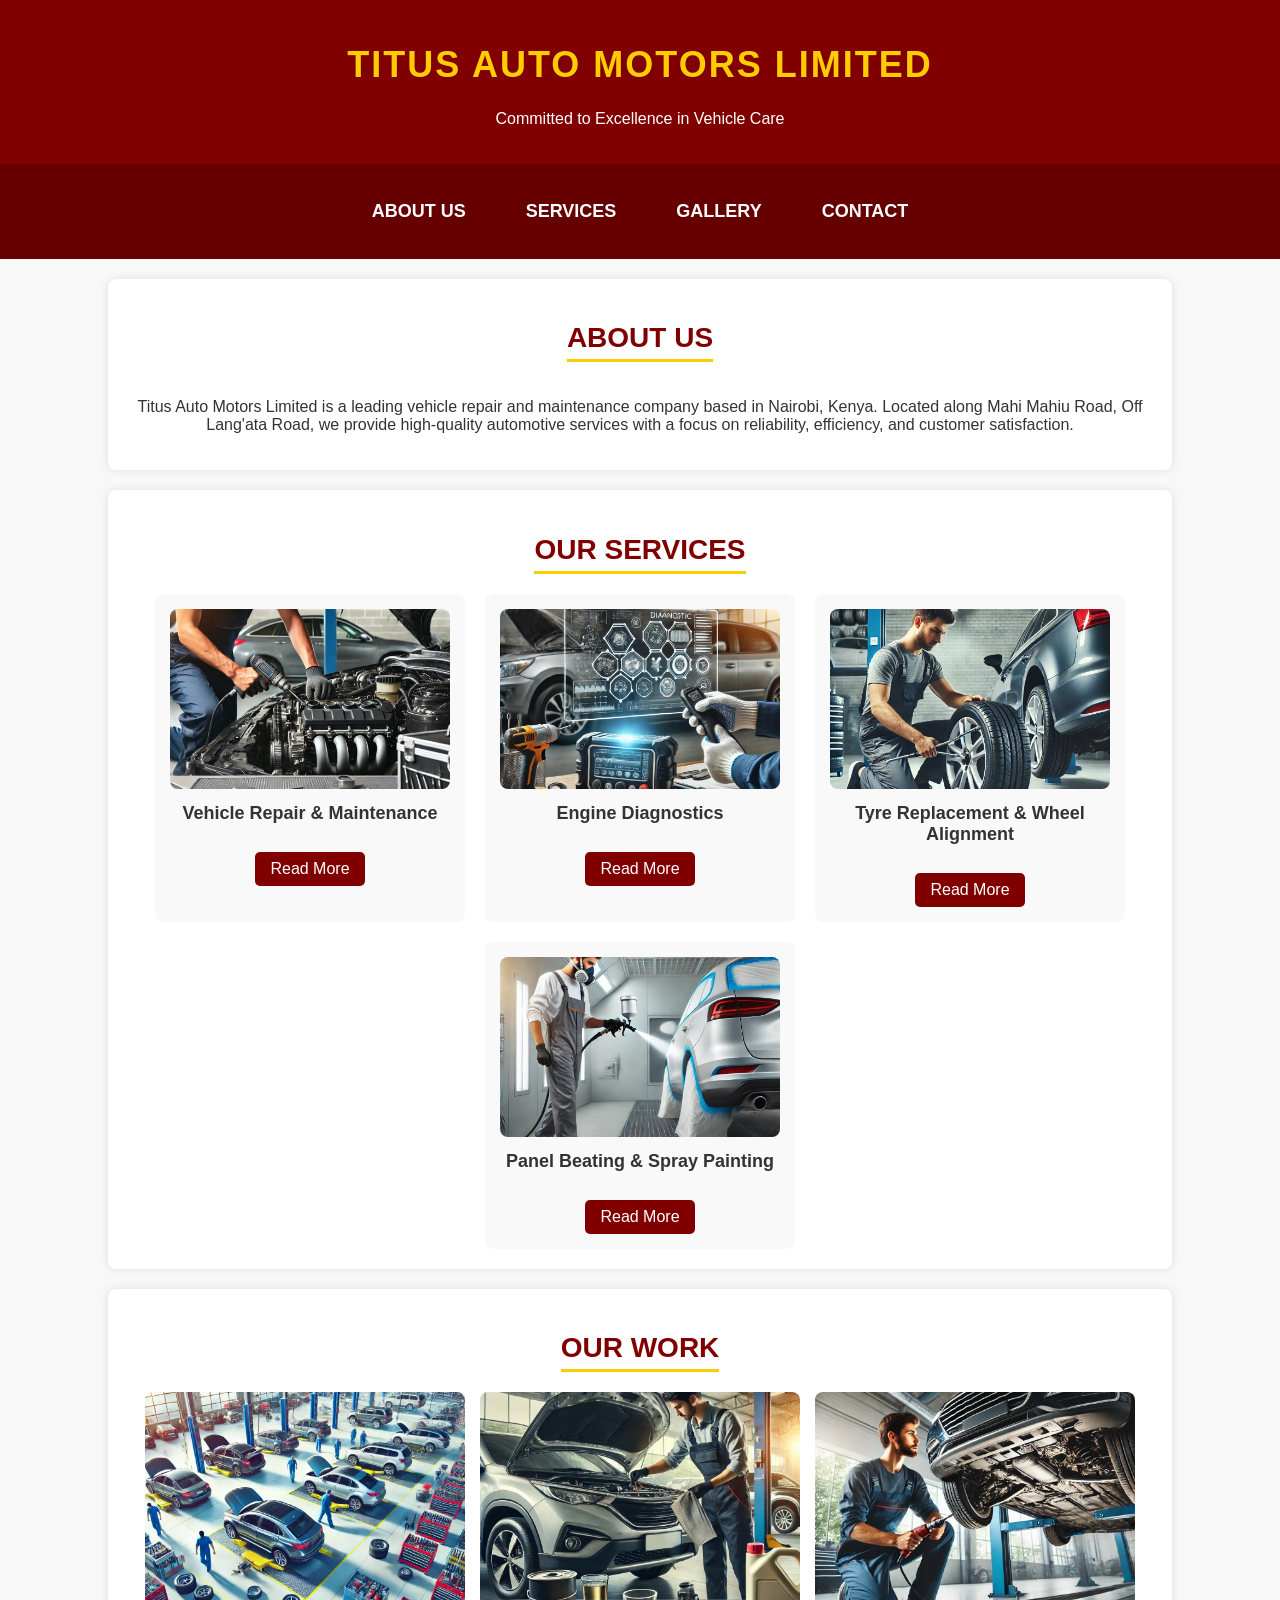
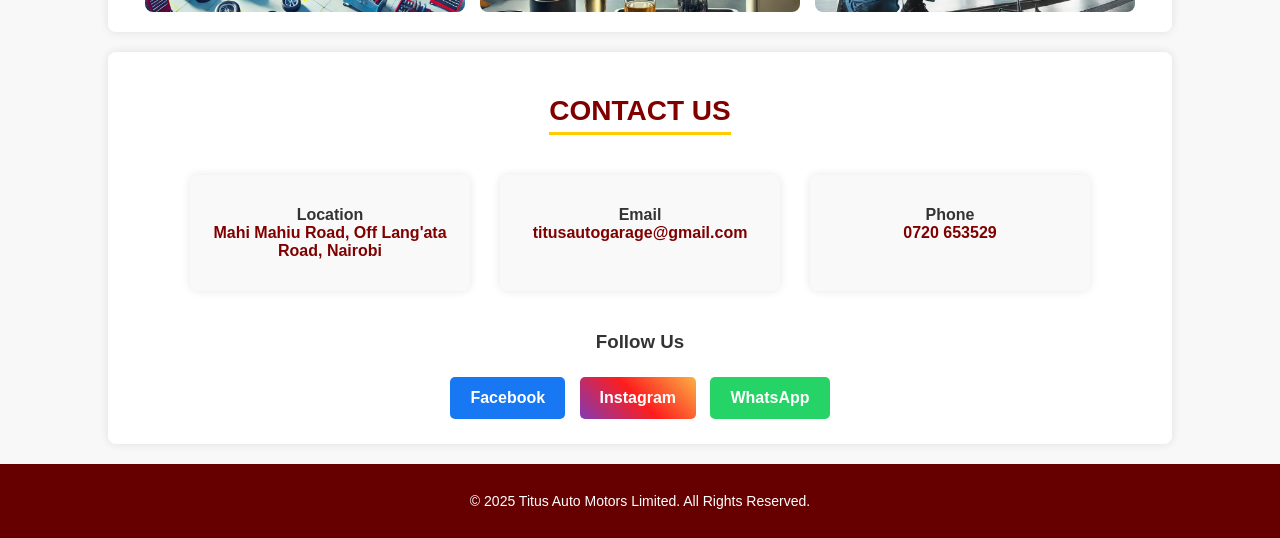
==== index.html @ 9f360477 "Second Commit" ====
<!DOCTYPE html>
<html lang="en">
<head>
    <meta charset="UTF-8">
    <meta name="viewport" content="width=device-width, initial-scale=1.0">
    <title>Titus Auto Motors Limited</title>
    <link rel="stylesheet" href="styles.css">
    <link rel="icon" type="image/png" href="images/logo.png"> <!-- Favicon -->
</head>
<body>


    <!-- Header -->
    <header>
        <h1>Titus Auto Motors Limited</h1>
        <p>Committed to Excellence in Vehicle Care</p>
    </header>

    <!-- Navigation Menu -->
    <nav>
        <ul>
            <li><a href="#about">About Us</a></li>
            <li><a href="#services">Services</a></li>
            <li><a href="#gallery">Gallery</a></li>
            <li><a href="#contact">Contact</a></li>
        </ul>
    </nav>

    <!-- About Section -->
    <section id="about">
        <h2>About Us</h2>
        <p>
            Titus Auto Motors Limited is a leading vehicle repair and maintenance company based in Nairobi, Kenya. 
            Located along Mahi Mahiu Road, Off Lang'ata Road, we provide high-quality automotive services with a 
            focus on reliability, efficiency, and customer satisfaction.
        </p>
    </section>

    <!-- Services Section -->
    <section id="services">
        <h2>Our Services</h2>
        <div class="service-container">
            <div class="service">
                <img src="images/repair.jpg" alt="Vehicle Repair">
                <h3>Vehicle Repair & Maintenance</h3>
                <a href="repair.html" class="read-more">Read More</a>
            </div>
            <div class="service">
                <img src="images/diagnostics.jpg" alt="Engine Diagnostics">
                <h3>Engine Diagnostics</h3>
                <a href="diagnostics.html" class="read-more">Read More</a>
            </div>
            <div class="service">
                <img src="images/tyre.jpg" alt="Tyre Services">
                <h3>Tyre Replacement & Wheel Alignment</h3>
                <a href="tyre.html" class="read-more">Read More</a>
            </div>
            <div class="service">
                <img src="images/painting.jpg" alt="Panel Beating & Spray Painting">
                <h3>Panel Beating & Spray Painting</h3>
                <a href="painting.html" class="read-more">Read More</a>
            </div>
        </div>
    </section>

    <!-- Gallery Section -->
    <section id="gallery">
        <h2>Our Work</h2>
        <div class="gallery-container">
            <img src="images/garage1.jpg" alt="Garage Work">
            <img src="images/garage2.jpg" alt="Car Repair">
            <img src="images/garage3.jpg" alt="Car Servicing">
        </div>
    </section>

  <!-- Contact Section -->
<section id="contact">
    <h2>Contact Us</h2>
    <div class="contact-container">
        <div class="contact-item">
            <i class="fas fa-map-marker-alt"></i>
            <p><strong>Location</strong>  <br>
                <a href="https://www.google.com/maps/place/Mahi+Mahiu+Road,+Nairobi" target="_blank">
                    Mahi Mahiu Road, Off Lang'ata Road, Nairobi
                </a>
            </p>
        </div>
        <div class="contact-item">
            <i class="fas fa-envelope"></i>
            <p><strong>Email</strong>  <br>
                <a href="mailto:titusautogarage@gmail.com">titusautogarage@gmail.com</a>
            </p>
        </div>
        <div class="contact-item">
            <i class="fas fa-phone-alt"></i>
            <p><strong>Phone</strong> <br> 
                <a href="tel:+254720653529">0720 653529</a>
            </p>
        </div>
    </div>

    <!-- Social Media Links -->
    <div class="social-media">
        <h3>Follow Us</h3>
        <a href="https://www.facebook.com/profile.php?id=61568786740819" target="_blank" class="social-btn facebook">
            <i class="fab fa-facebook"></i> Facebook
        </a>
        <a href="https://www.instagram.com/titus_auto_motors_ltd/" target="_blank" class="social-btn instagram">
            <i class="fab fa-instagram"></i> Instagram
        </a>
        <a href="https://wa.me/254720653529" target="_blank" class="social-btn whatsapp">
            <i class="fab fa-whatsapp"></i> WhatsApp
        </a>
    </div>
</section>


    <footer>
        <p>&copy; 2025 Titus Auto Motors Limited. All Rights Reserved.</p>
    </footer>

</body>
</html>
<!-- End of index.html -->
---- styles.css ----
/* General Styles */
body {
    font-family: 'Poppins', Arial, sans-serif;
    margin: 0;
    padding: 0;
    background-color: #f8f8f8;
    color: #333;
    text-align: center; /* Centers all text */
}

/* Header */
header {
    background-color: #800000;
    padding: 20px;
    color: white;
}

h1 {
    font-size: 36px;
    font-weight: bold;
    text-transform: uppercase;
    letter-spacing: 2px;
    color: #ffcc00;
}

h2 {
    font-size: 28px;
    font-weight: bold;
    text-transform: uppercase;
    color: #800000;
    border-bottom: 3px solid #ffcc00;
    display: inline-block;
    padding-bottom: 5px;
    margin-bottom: 20px;
}

/* Navigation Bar */
nav {
    background-color: #660000;
    text-align: center;
    padding: 15px;
}

nav ul {
    list-style: none;
    padding: 0;
    margin: 0;
    display: flex;
    justify-content: center; /* Centering navigation items */
    flex-wrap: wrap;
}

nav ul li {
    margin: 10px;
}

nav ul li a {
    display: inline-block;
    padding: 12px 20px;
    color: white;
    font-size: 18px;
    font-weight: bold;
    text-transform: uppercase;
    text-decoration: none;
    border-radius: 5px;
    transition: background-color 0.3s ease-in-out, transform 0.2s ease-in-out;
}

nav ul li a:hover {
    background-color: #ffcc00;
    color: #660000;
    transform: scale(1.05);
}

/* Sections */
section {
    padding: 20px;
    margin: 20px auto;
    width: 80%;
    background-color: white;
    border-radius: 8px;
    text-align: center;
    box-shadow: 0px 0px 10px rgba(0, 0, 0, 0.1);
}


/* Services Section */
.service-container {
    display: flex;
    justify-content: center;
    flex-wrap: wrap;
    gap: 20px;
}

.service {
    width: 280px;
    padding: 15px;
    background: #f9f9f9;
    border-radius: 8px;
    text-align: center;
    transition: transform 0.3s ease-in-out;
}

.service img {
    width: 100%;
    height: 180px;
    object-fit: cover;
    border-radius: 8px;
}

.service h3 {
    font-size: 18px;
    margin-top: 10px;
    color: #333;
}

.service:hover {
    transform: scale(1.05);
}

.read-more {
    display: inline-block;
    margin-top: 10px;
    padding: 8px 15px;
    background-color: #800000;
    color: white;
    text-decoration: none;
    border-radius: 5px;
}

.read-more:hover {
    background-color: #660000;
}
/* Service Pages */
.service-details {
    text-align: center;
    padding: 20px;
    margin: 20px auto;
    width: 80%;
    background-color: white;
    border-radius: 8px;
    box-shadow: 0px 0px 10px rgba(0, 0, 0, 0.1);
}

.service-details img {
    width: 100%;
    max-width: 600px;
    border-radius: 8px;
    margin-bottom: 15px;
}

.service-details p {
    font-size: 18px;
    color: #333;
    margin-bottom: 10px;
}

/* Back Button */
.back-btn {
    display: inline-block;
    margin-top: 20px;
    padding: 10px 15px;
    background-color: #800000;
    color: white;
    font-weight: bold;
    text-decoration: none;
    border-radius: 5px;
    transition: background-color 0.3s ease-in-out;
}

.back-btn:hover {
    background-color: #660000;
}

/* Gallery Section */
.gallery-container {
    display: flex;
    justify-content: center;
    flex-wrap: wrap;
    gap: 15px;
}

.gallery-container img {
    width: 320px;
    height: 220px;
    object-fit: cover;
    border-radius: 8px;
    transition: transform 0.3s ease-in-out;
}

.gallery-container img:hover {
    transform: scale(1.05);
}
/* Contact Section */
.contact-container {
    display: flex;
    justify-content: center;
    flex-wrap: wrap;
    gap: 30px;
    padding: 20px;
    text-align: center;
}

.contact-item {
    background: #f9f9f9;
    padding: 15px;
    border-radius: 8px;
    width: 250px;
    text-align: center;
    box-shadow: 0px 0px 10px rgba(0, 0, 0, 0.1);
    transition: transform 0.3s ease-in-out;
}

.contact-item:hover {
    transform: scale(1.05);
}

.contact-item i {
    font-size: 24px;
    color: #800000;
    margin-bottom: 10px;
}

.contact-item p {
    font-size: 16px;
    color: #333;
}

.contact-item a {
    text-decoration: none;
    font-weight: bold;
    color: #800000;
}

.contact-item a:hover {
    color: #ffcc00;
}

/* Social Media Buttons */
.social-media {
    text-align: center;
    margin-top: 20px;
}

.social-media a {
    display: inline-block;
    padding: 12px 20px;
    font-size: 16px;
    font-weight: bold;
    text-decoration: none;
    color: white;
    border-radius: 5px;
    margin: 5px;
    transition: background-color 0.3s ease-in-out, transform 0.2s ease-in-out;
}

/* Facebook Button */
.social-btn.facebook {
    background-color: #1877F2;
}

/* Instagram Button */
.social-btn.instagram {
    background: linear-gradient(45deg, #833ab4, #fd1d1d, #fcb045);
}

/* WhatsApp Button */
.social-btn.whatsapp {
    background-color: #25D366;
}

.social-media a:hover {
    transform: scale(1.05);
}

/* Footer */
footer {
    background-color: #660000;
    text-align: center;
    padding: 15px;
    color: white;
    font-size: 14px;
}
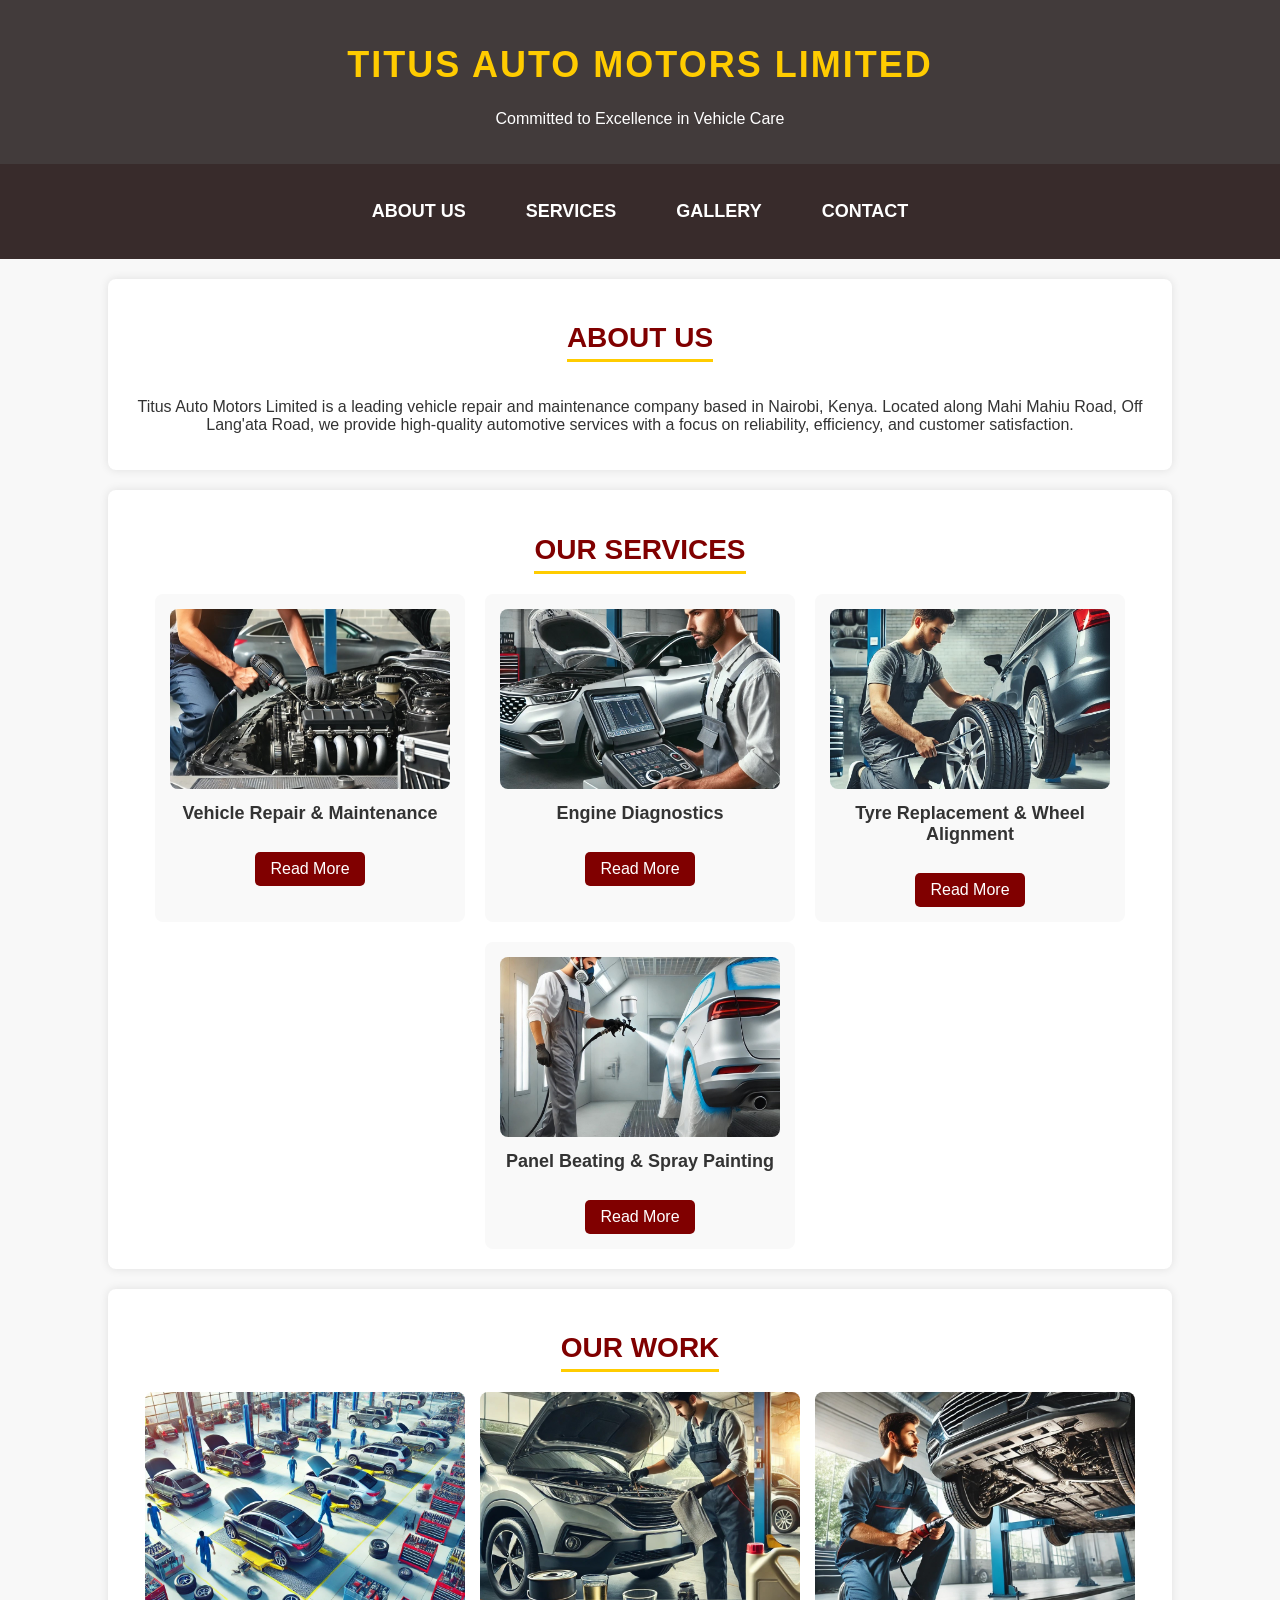
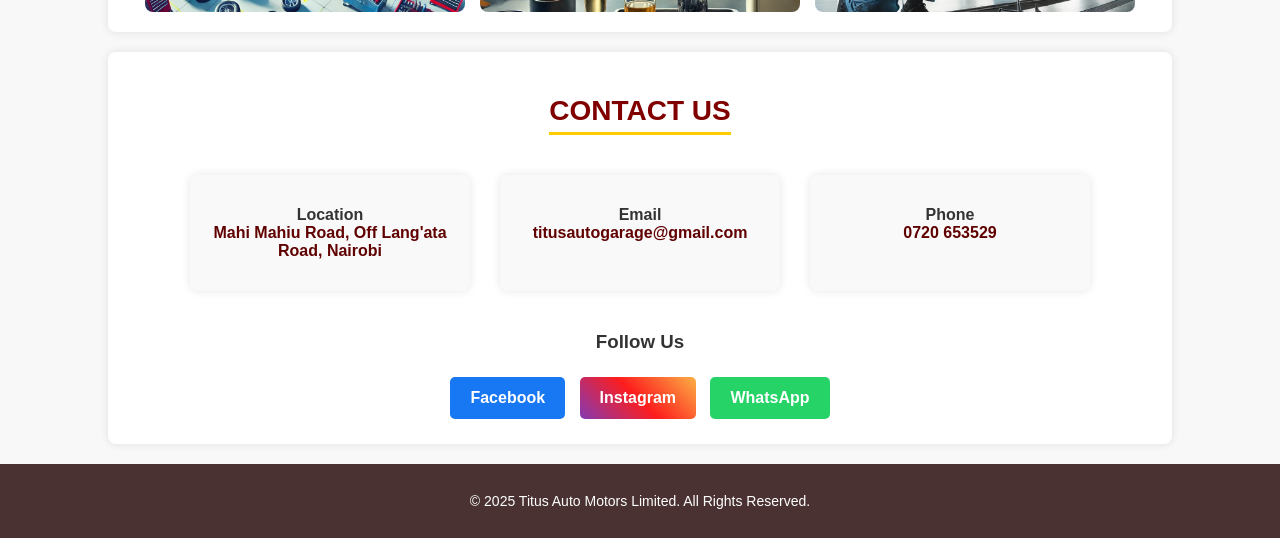
==== commit 003f6324: "Changes to facebook link to page" ====
--- a/index.html
+++ b/index.html
@@ -102,7 +102,7 @@
     <!-- Social Media Links -->
     <div class="social-media">
         <h3>Follow Us</h3>
-        <a href="https://www.facebook.com/profile.php?id=61568786740819" target="_blank" class="social-btn facebook">
+        <a href="https://web.facebook.com/profile.php?id=61573604552807" target="_blank" class="social-btn facebook">
             <i class="fab fa-facebook"></i> Facebook
         </a>
         <a href="https://www.instagram.com/titus_auto_motors_ltd/" target="_blank" class="social-btn instagram">
--- a/styles.css
+++ b/styles.css
@@ -10,7 +10,7 @@
 
 /* Header */
 header {
-    background-color: #800000;
+    background-color: #423b3b;
     padding: 20px;
     color: white;
 }
@@ -36,7 +36,7 @@
 
 /* Navigation Bar */
 nav {
-    background-color: #660000;
+    background-color: #382b2b;
     text-align: center;
     padding: 15px;
 }
@@ -229,7 +229,7 @@
 .contact-item a {
     text-decoration: none;
     font-weight: bold;
-    color: #800000;
+    color: #600000;
 }
 
 .contact-item a:hover {
@@ -275,7 +275,7 @@
 
 /* Footer */
 footer {
-    background-color: #660000;
+    background-color: #4a3232;
     text-align: center;
     padding: 15px;
     color: white;
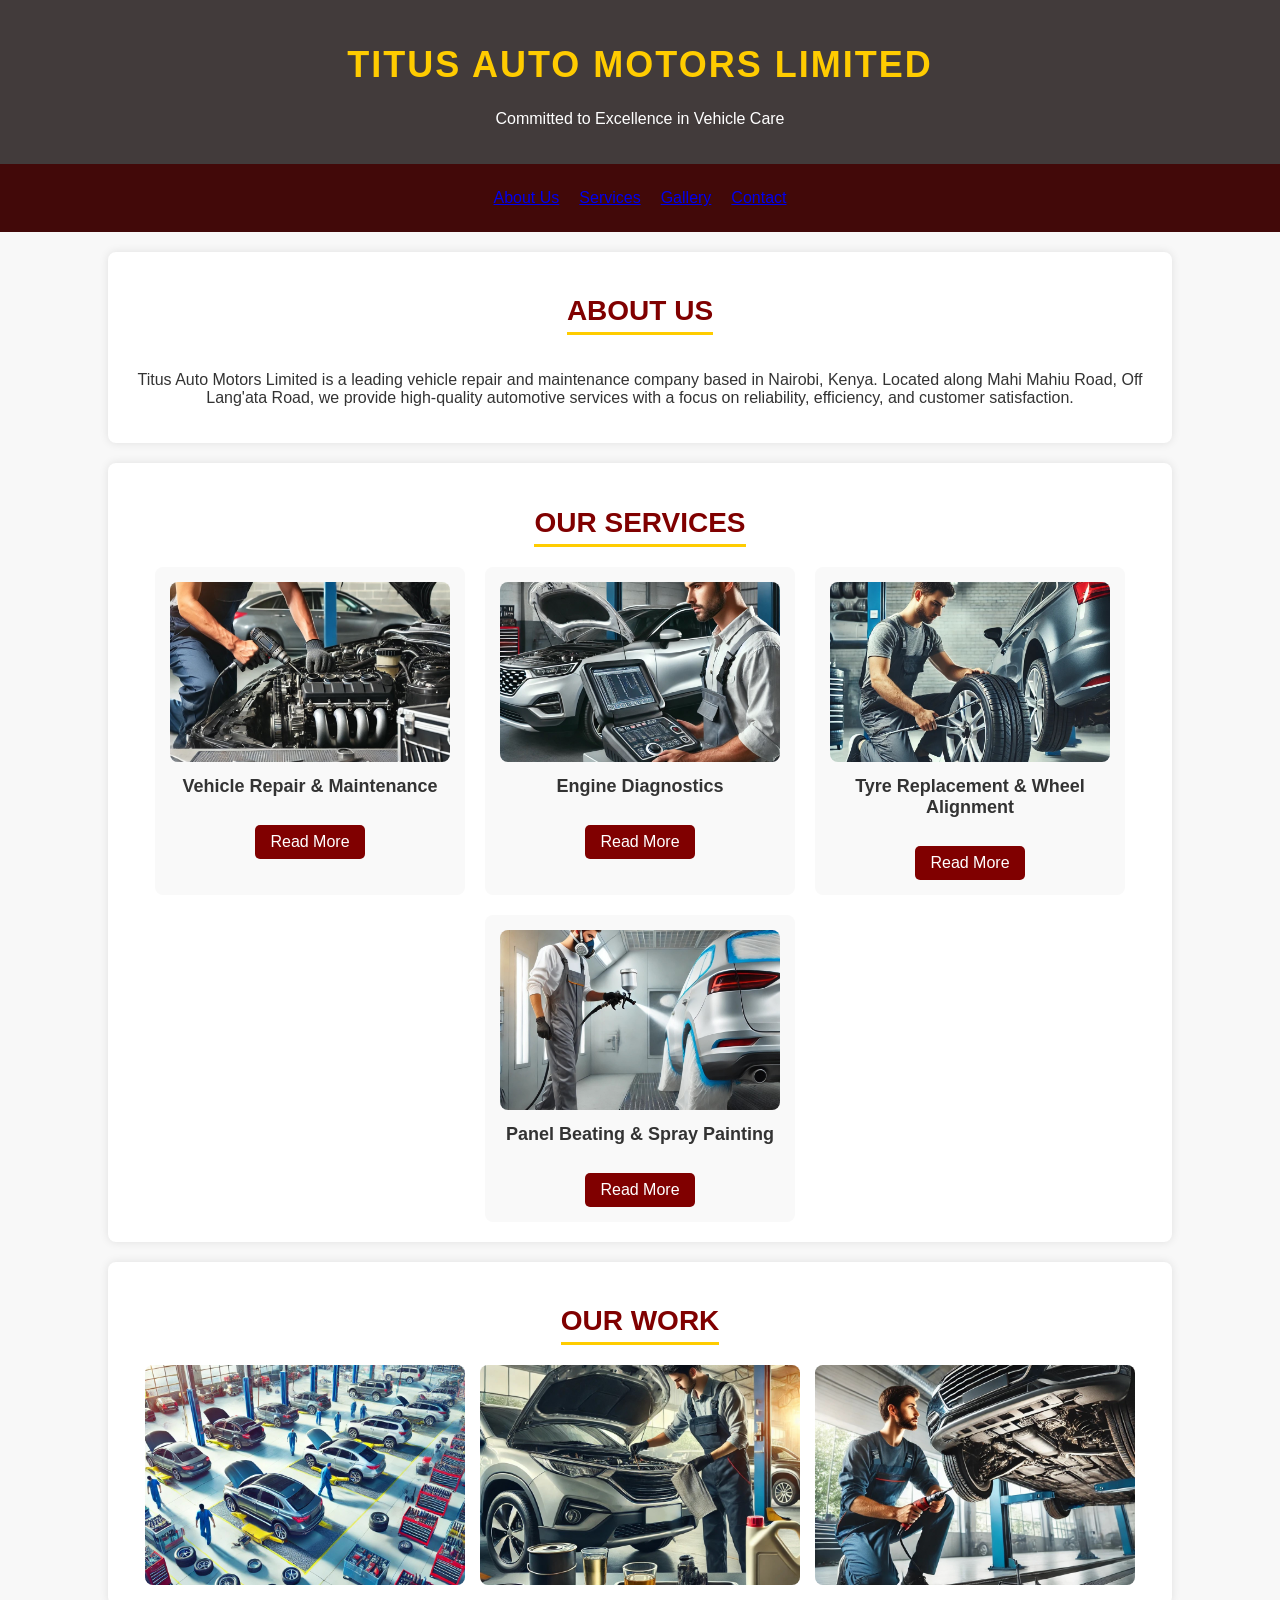
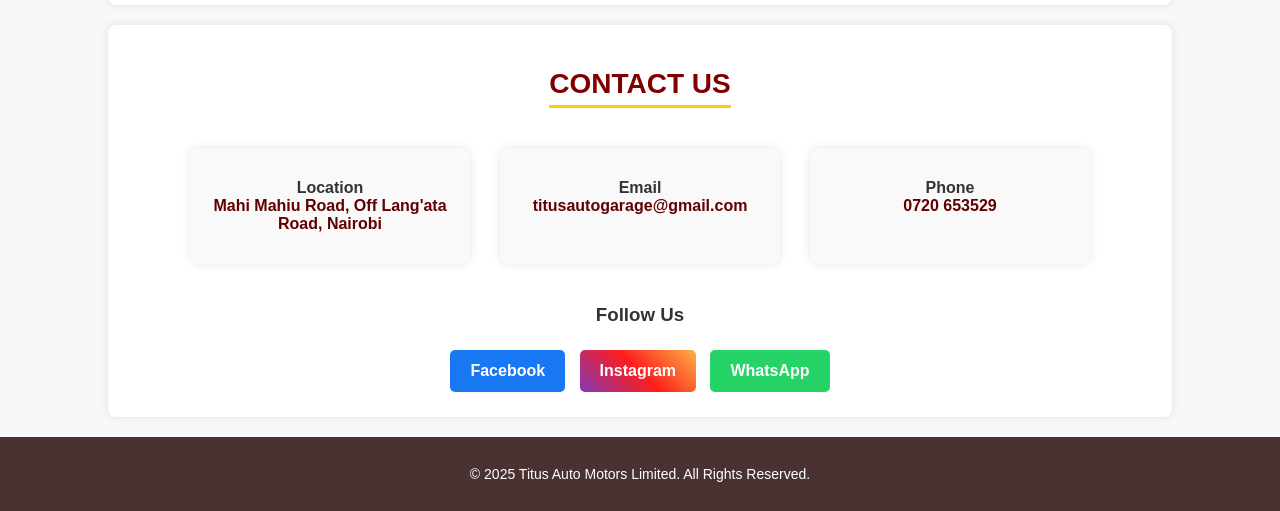
==== commit 2655db40: "image changes" ====
--- a/index.html
+++ b/index.html
@@ -43,22 +43,22 @@
             <div class="service">
                 <img src="images/repair.jpg" alt="Vehicle Repair">
                 <h3>Vehicle Repair & Maintenance</h3>
-                <a href="repair.html" class="read-more">Read More</a>
+                <a href="repair.html" class="read-more" target="_blank">Read More</a>
             </div>
             <div class="service">
                 <img src="images/diagnostics.jpg" alt="Engine Diagnostics">
                 <h3>Engine Diagnostics</h3>
-                <a href="diagnostics.html" class="read-more">Read More</a>
+                <a href="diagnostics.html" class="read-more" target="_blank">Read More</a>
             </div>
             <div class="service">
                 <img src="images/tyre.jpg" alt="Tyre Services">
                 <h3>Tyre Replacement & Wheel Alignment</h3>
-                <a href="tyre.html" class="read-more">Read More</a>
+                <a href="tyre.html" class="read-more" target="_blank">Read More</a>
             </div>
             <div class="service">
                 <img src="images/painting.jpg" alt="Panel Beating & Spray Painting">
                 <h3>Panel Beating & Spray Painting</h3>
-                <a href="painting.html" class="read-more">Read More</a>
+                <a href="painting.html" class="read-more" target="_blank">Read More</a>
             </div>
         </div>
     </section>
@@ -102,13 +102,13 @@
     <!-- Social Media Links -->
     <div class="social-media">
         <h3>Follow Us</h3>
-        <a href="https://web.facebook.com/profile.php?id=61573604552807" target="_blank" class="social-btn facebook">
+        <a href="https://web.facebook.com/" target="_blank" class="social-btn facebook">
             <i class="fab fa-facebook"></i> Facebook
         </a>
-        <a href="https://www.instagram.com/titus_auto_motors_ltd/" target="_blank" class="social-btn instagram">
+        <a href="https://www.instagram.com" target="_blank" class="social-btn instagram">
             <i class="fab fa-instagram"></i> Instagram
         </a>
-        <a href="https://wa.me/254720653529" target="_blank" class="social-btn whatsapp">
+        <a href="https://wa.me" target="_blank" class="social-btn whatsapp">
             <i class="fab fa-whatsapp"></i> WhatsApp
         </a>
     </div>
--- a/styles.css
+++ b/styles.css
@@ -36,7 +36,7 @@
 
 /* Navigation Bar */
 nav {
-    background-color: #382b2b;
+    background-color: #420909;
     text-align: center;
     padding: 15px;
 }
@@ -51,6 +51,9 @@
 }
 
 nav ul li {
+    display: inline-block;
+    margin: 10px;
+}
     margin: 10px;
 }
 
@@ -270,7 +273,7 @@
 }
 
 .social-media a:hover {
-    transform: scale(1.05);
+    transform: scale(1.1);
 }
 
 /* Footer */
@@ -280,4 +283,4 @@
     padding: 15px;
     color: white;
     font-size: 14px;
-}
+}
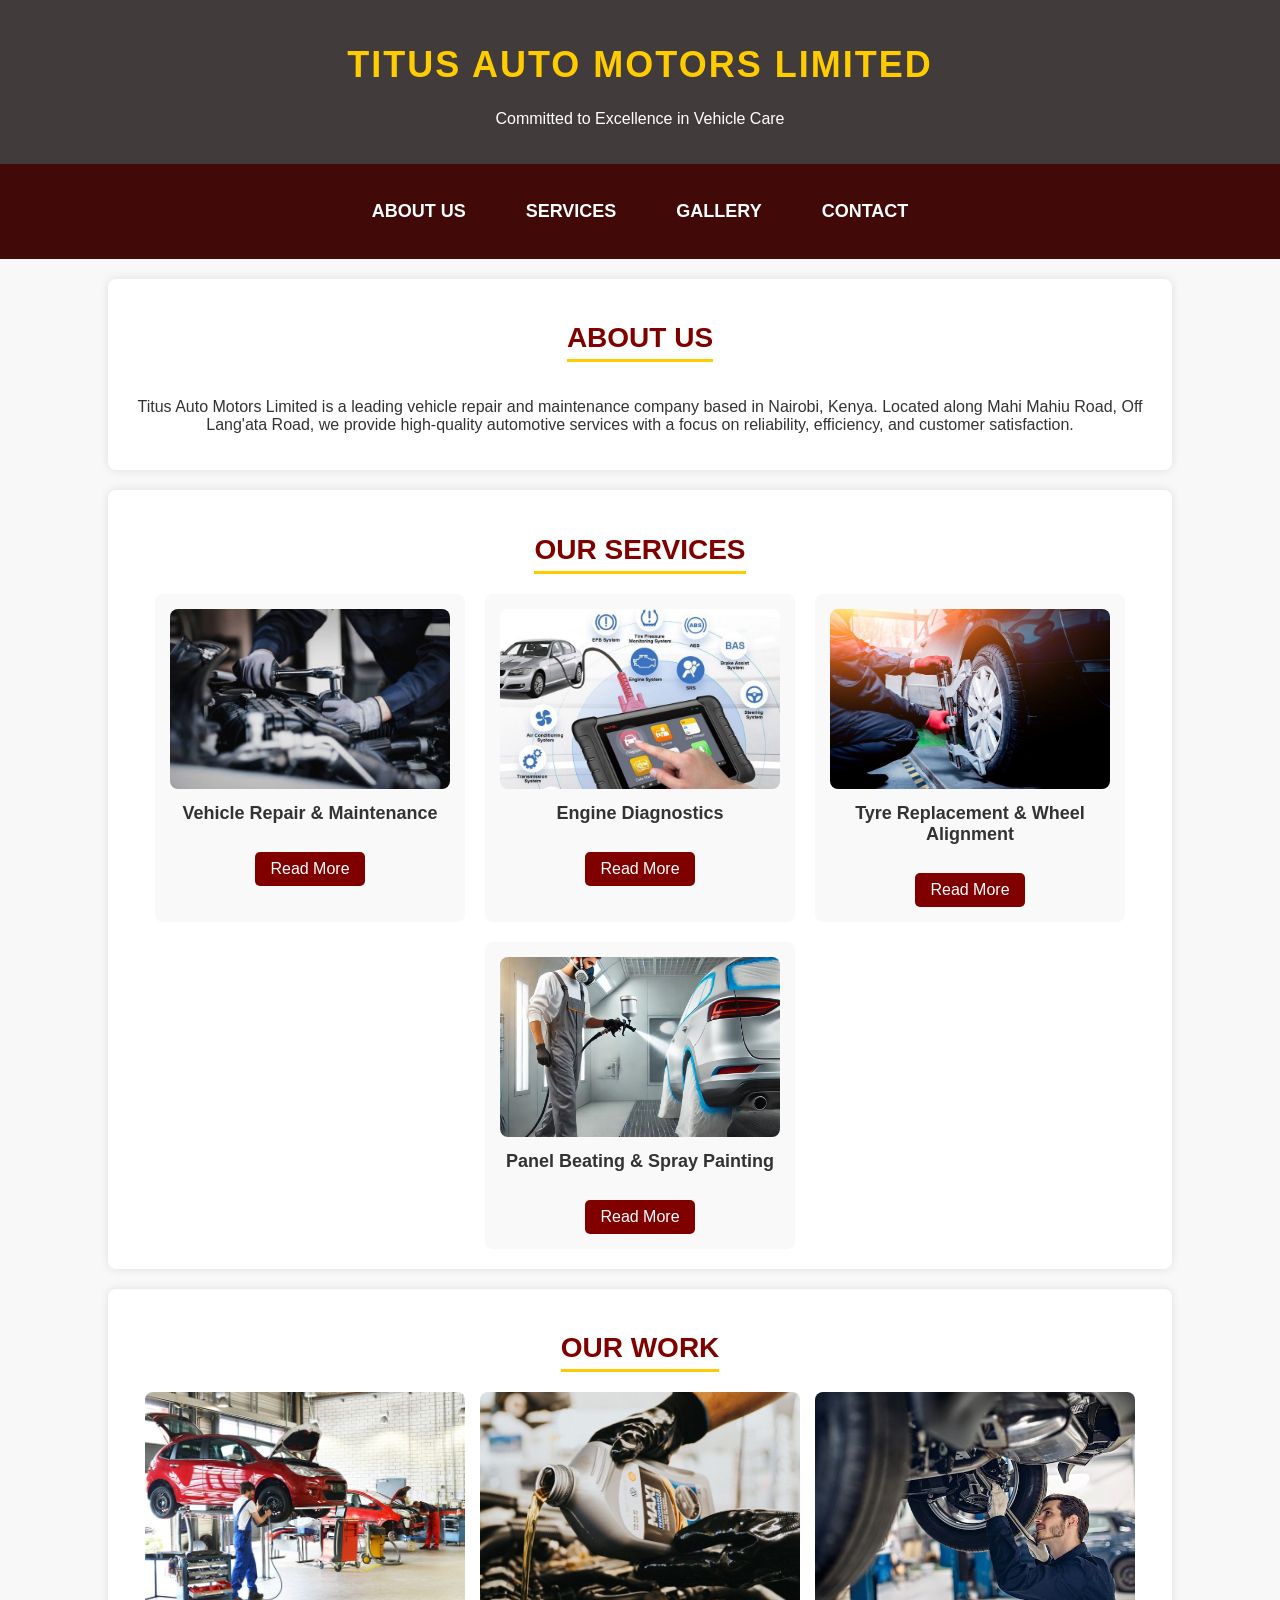
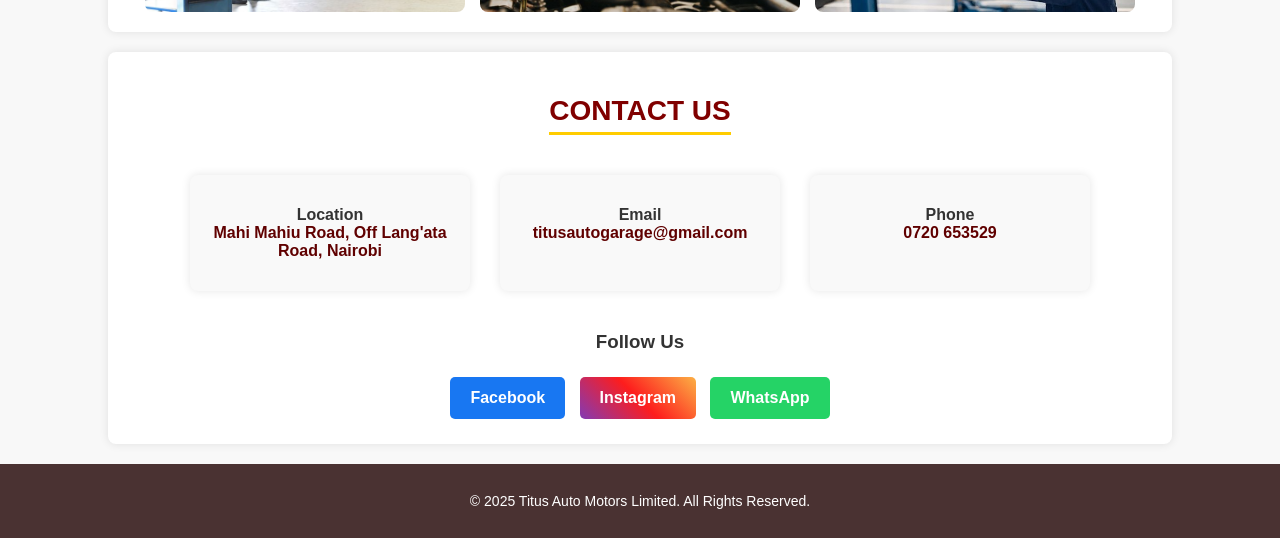
==== commit 2037695a: "image changes" ====
--- a/index.html
+++ b/index.html
@@ -41,17 +41,17 @@
         <h2>Our Services</h2>
         <div class="service-container">
             <div class="service">
-                <img src="images/repair.jpg" alt="Vehicle Repair">
+                <img src="images/repair.jpeg" alt="Vehicle Repair">
                 <h3>Vehicle Repair & Maintenance</h3>
                 <a href="repair.html" class="read-more" target="_blank">Read More</a>
             </div>
             <div class="service">
-                <img src="images/diagnostics.jpg" alt="Engine Diagnostics">
+                <img src="images/diagnostics.jpeg" alt="Engine Diagnostics">
                 <h3>Engine Diagnostics</h3>
                 <a href="diagnostics.html" class="read-more" target="_blank">Read More</a>
             </div>
             <div class="service">
-                <img src="images/tyre.jpg" alt="Tyre Services">
+                <img src="images/tyre.jpeg" alt="Tyre Services">
                 <h3>Tyre Replacement & Wheel Alignment</h3>
                 <a href="tyre.html" class="read-more" target="_blank">Read More</a>
             </div>
@@ -67,9 +67,9 @@
     <section id="gallery">
         <h2>Our Work</h2>
         <div class="gallery-container">
-            <img src="images/garage1.jpg" alt="Garage Work">
-            <img src="images/garage2.jpg" alt="Car Repair">
-            <img src="images/garage3.jpg" alt="Car Servicing">
+            <img src="images/garage1.jpeg" alt="Garage Work">
+            <img src="images/garage2.jpeg" alt="Car Repair">
+            <img src="images/garage3.jpeg" alt="Car Servicing">
         </div>
     </section>
 
--- a/styles.css
+++ b/styles.css
@@ -54,8 +54,6 @@
     display: inline-block;
     margin: 10px;
 }
-    margin: 10px;
-}
 
 nav ul li a {
     display: inline-block;
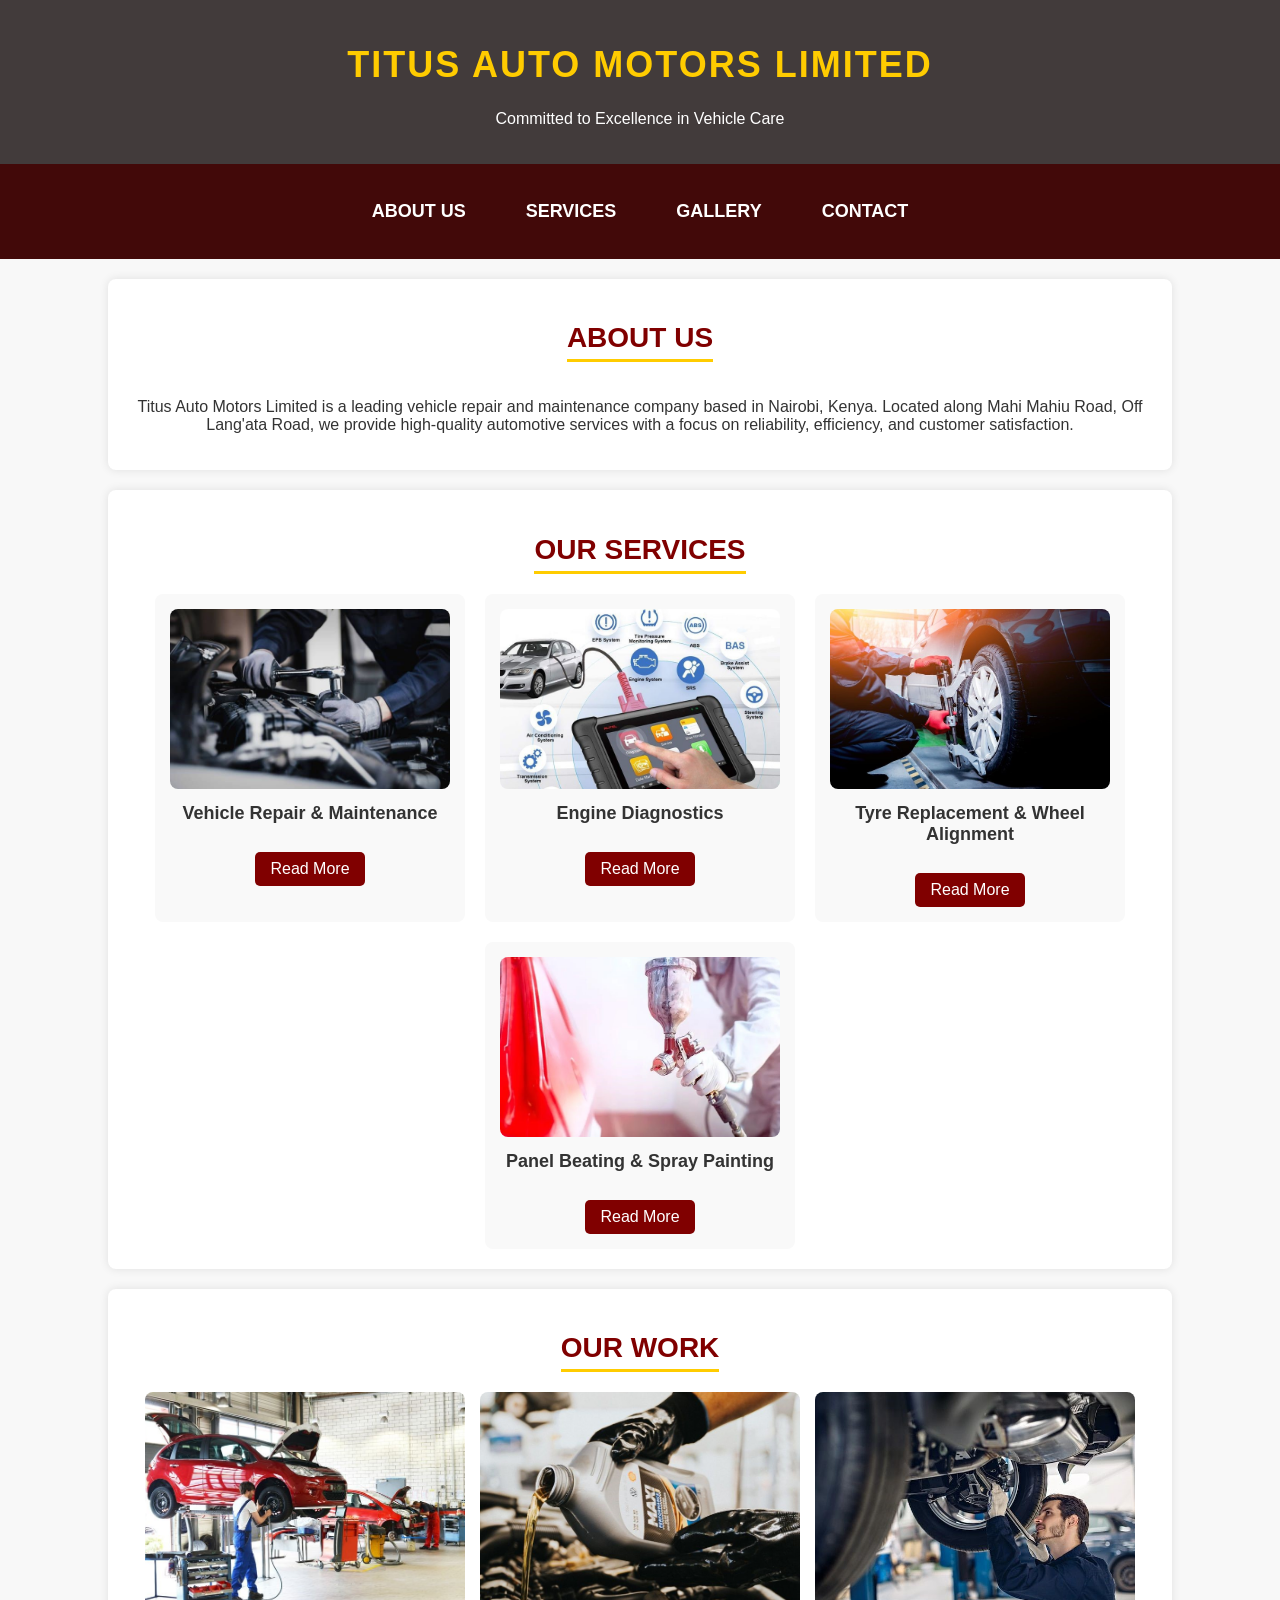
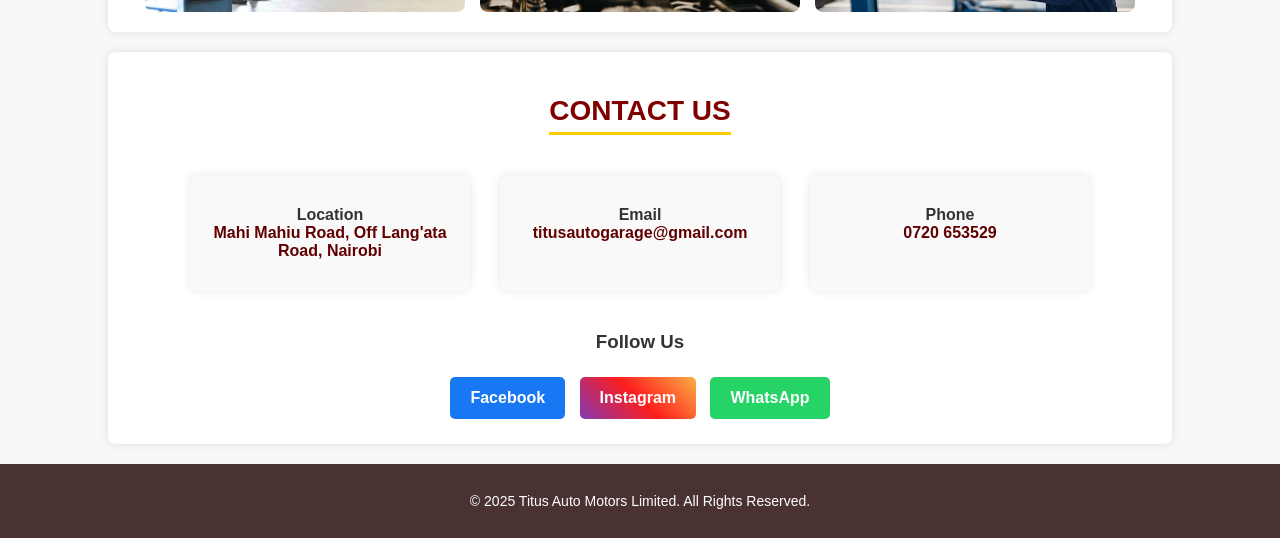
==== commit 70d2bd69: "chnages to the image extension" ====
--- a/index.html
+++ b/index.html
@@ -41,17 +41,17 @@
         <h2>Our Services</h2>
         <div class="service-container">
             <div class="service">
-                <img src="images/repair.jpeg" alt="Vehicle Repair">
+                <img src="images/repair.jpg" alt="Vehicle Repair">
                 <h3>Vehicle Repair & Maintenance</h3>
                 <a href="repair.html" class="read-more" target="_blank">Read More</a>
             </div>
             <div class="service">
-                <img src="images/diagnostics.jpeg" alt="Engine Diagnostics">
+                <img src="images/diagnostics.jpg" alt="Engine Diagnostics">
                 <h3>Engine Diagnostics</h3>
                 <a href="diagnostics.html" class="read-more" target="_blank">Read More</a>
             </div>
             <div class="service">
-                <img src="images/tyre.jpeg" alt="Tyre Services">
+                <img src="images/tyre.jpg" alt="Tyre Services">
                 <h3>Tyre Replacement & Wheel Alignment</h3>
                 <a href="tyre.html" class="read-more" target="_blank">Read More</a>
             </div>
@@ -67,9 +67,9 @@
     <section id="gallery">
         <h2>Our Work</h2>
         <div class="gallery-container">
-            <img src="images/garage1.jpeg" alt="Garage Work">
-            <img src="images/garage2.jpeg" alt="Car Repair">
-            <img src="images/garage3.jpeg" alt="Car Servicing">
+            <img src="images/garage1.jpg" alt="Garage Work">
+            <img src="images/garage2.jpg" alt="Car Repair">
+            <img src="images/garage3.jpg" alt="Car Servicing">
         </div>
     </section>
 
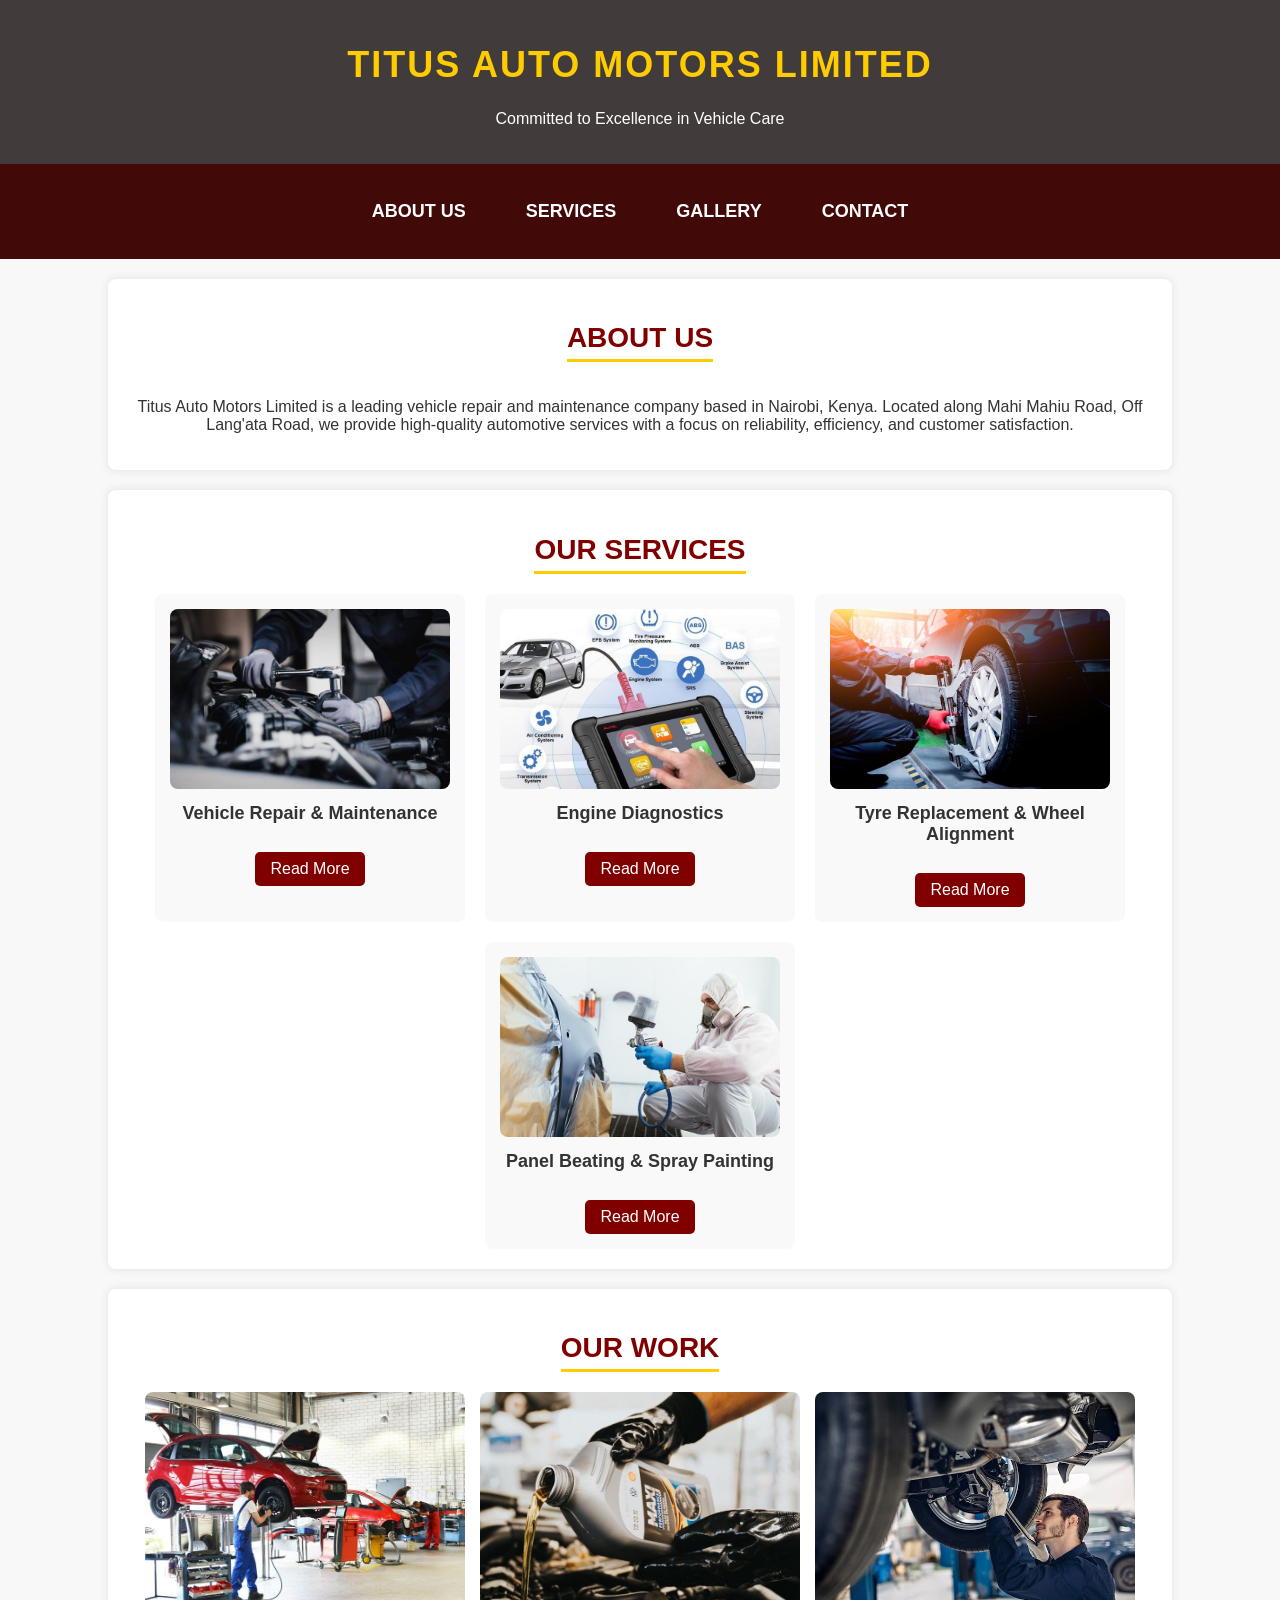
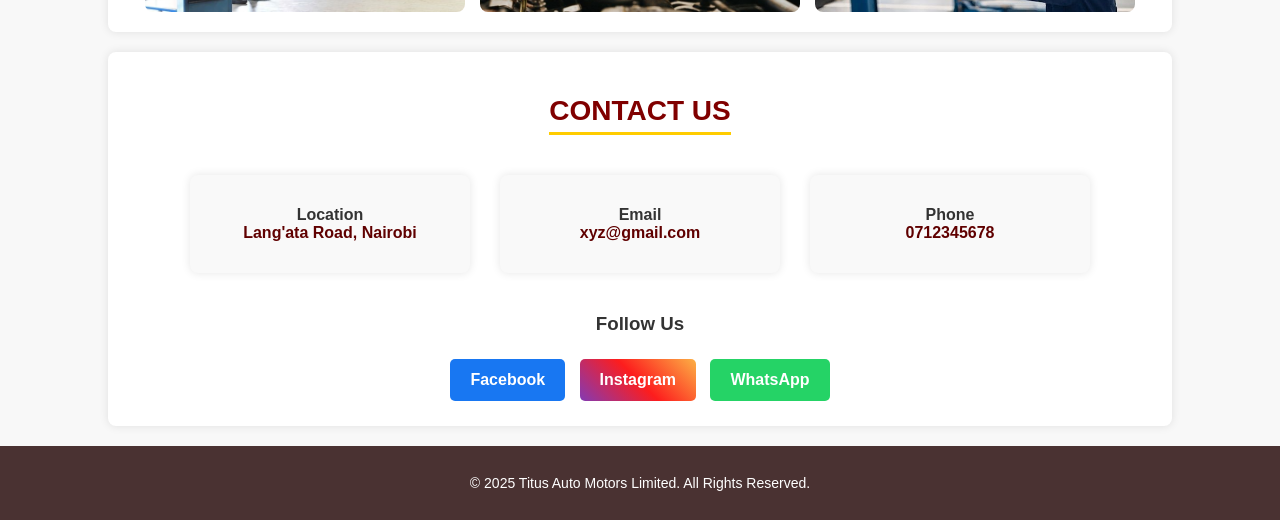
==== commit 26cb321a: "contact changes" ====
--- a/index.html
+++ b/index.html
@@ -81,20 +81,20 @@
             <i class="fas fa-map-marker-alt"></i>
             <p><strong>Location</strong>  <br>
                 <a href="https://www.google.com/maps/place/Mahi+Mahiu+Road,+Nairobi" target="_blank">
-                    Mahi Mahiu Road, Off Lang'ata Road, Nairobi
+                    Lang'ata Road, Nairobi
                 </a>
             </p>
         </div>
         <div class="contact-item">
             <i class="fas fa-envelope"></i>
             <p><strong>Email</strong>  <br>
-                <a href="mailto:titusautogarage@gmail.com">titusautogarage@gmail.com</a>
+                <a href="mailto:titusautogarage@gmail.com">xyz@gmail.com</a>
             </p>
         </div>
         <div class="contact-item">
             <i class="fas fa-phone-alt"></i>
             <p><strong>Phone</strong> <br> 
-                <a href="tel:+254720653529">0720 653529</a>
+                <a href="tel:+254720653529">0712345678</a>
             </p>
         </div>
     </div>
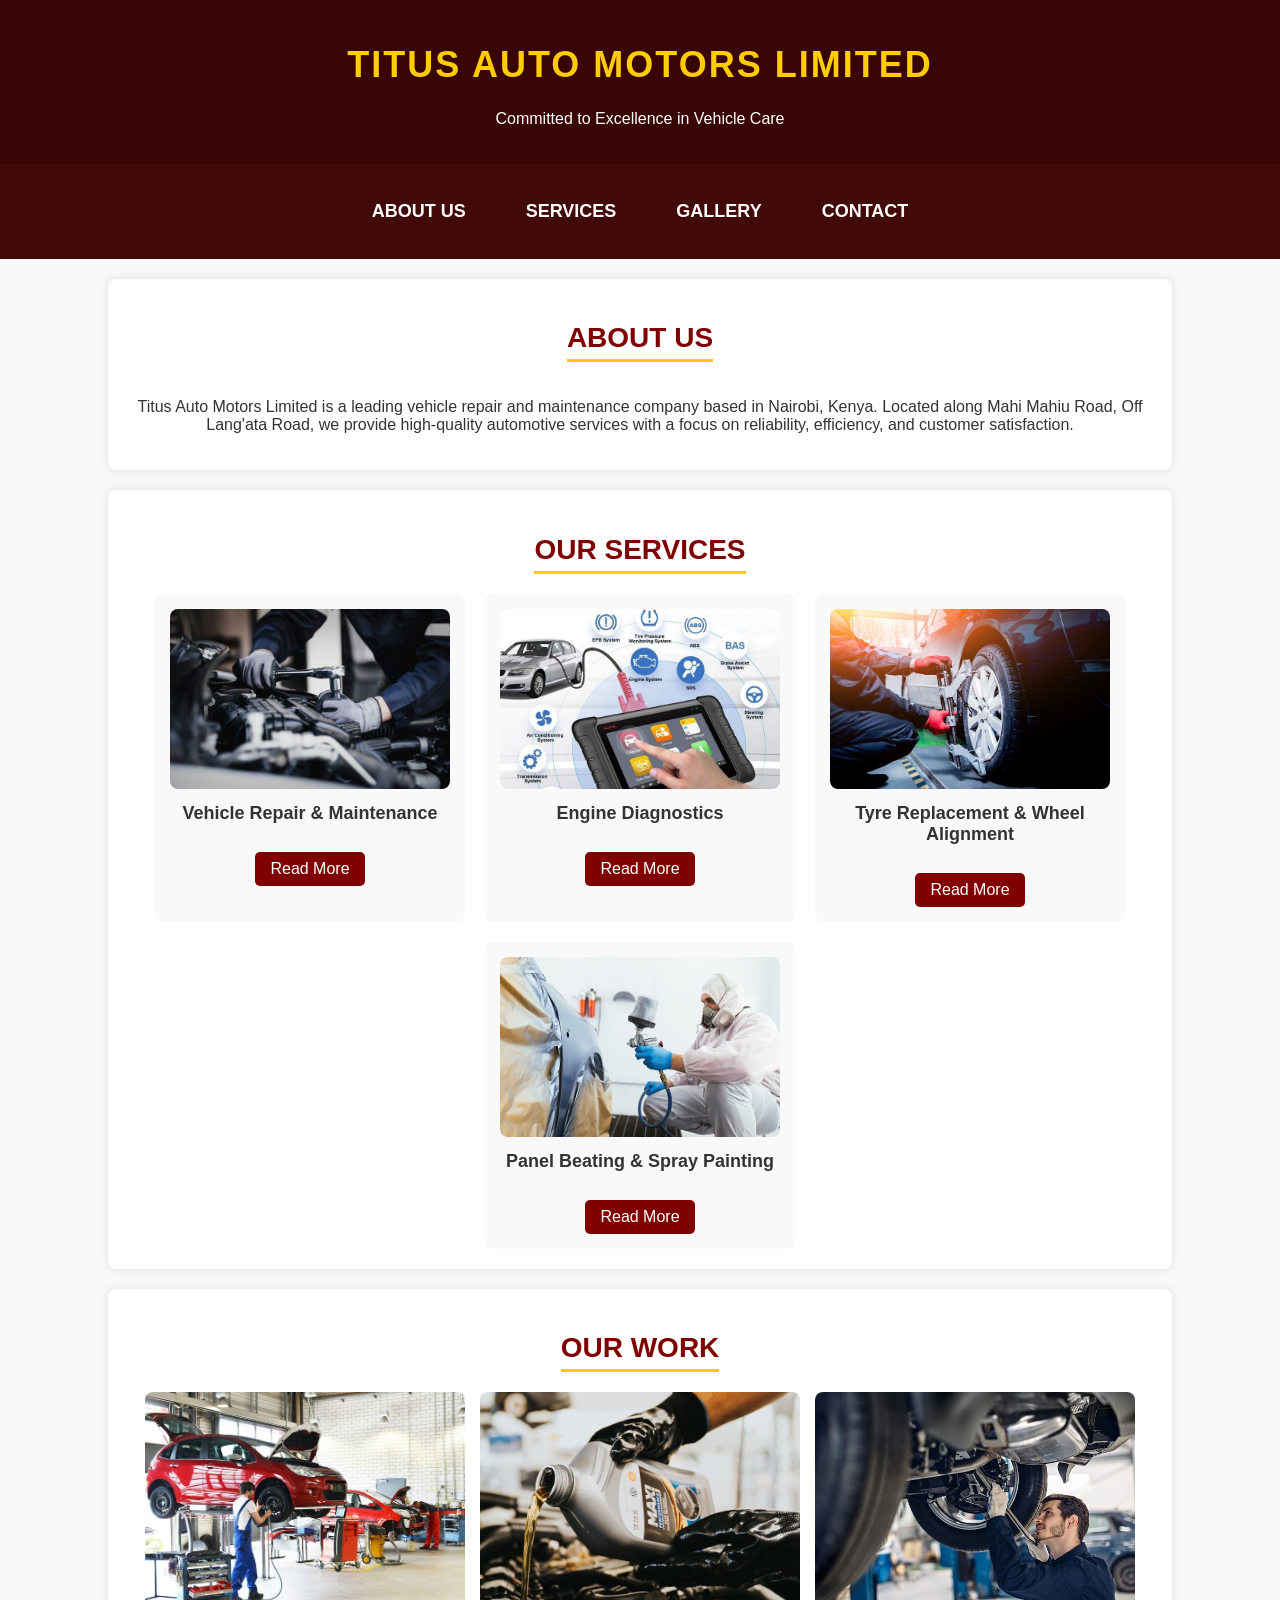
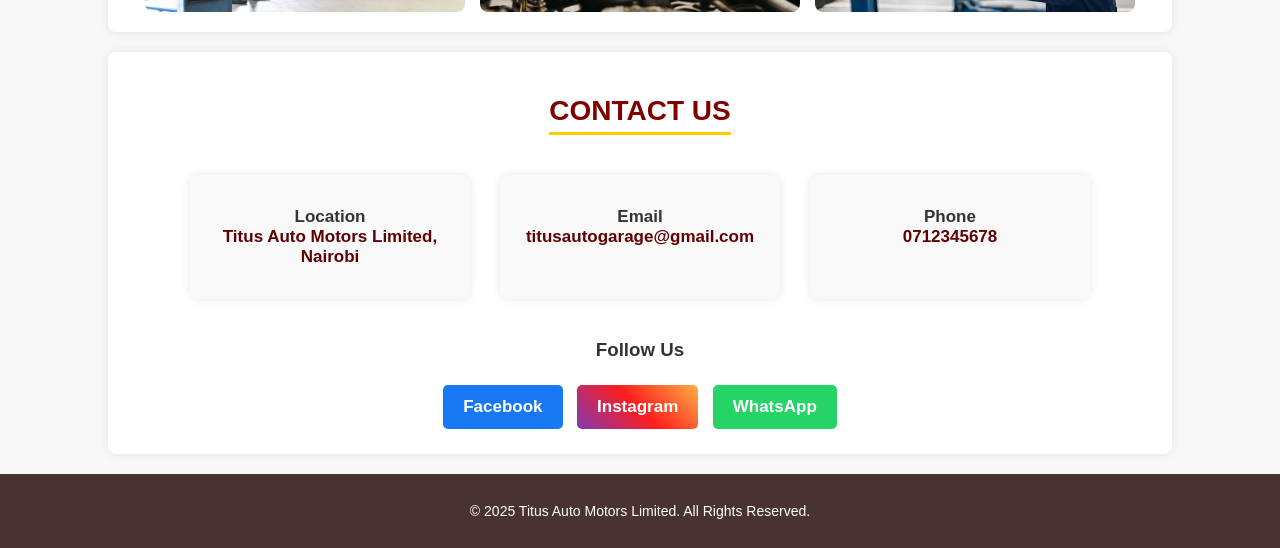
==== commit 4e26a9a0: "Location update" ====
--- a/index.html
+++ b/index.html
@@ -80,15 +80,15 @@
         <div class="contact-item">
             <i class="fas fa-map-marker-alt"></i>
             <p><strong>Location</strong>  <br>
-                <a href="https://www.google.com/maps/place/Mahi+Mahiu+Road,+Nairobi" target="_blank">
-                    Lang'ata Road, Nairobi
+                <a href="https://www.google.com/maps/place/TITUS+AUTO+MOTORS+LIMITED/@-1.3157336,36.816439,20.14z/data=!4m6!3m5!1s0x182f112847b1d07b:0xa2c79f4851a1ed01!8m2!3d-1.3157136!4d36.8167047!16s%2Fg%2F11xt0rctfc?entry=ttu&g_ep=EgoyMDI2MTAyNy4wIKXMDSoASAFQAw%3D%3D" target="_blank">
+                    Titus Auto Motors Limited, Nairobi
                 </a>
             </p>
         </div>
         <div class="contact-item">
             <i class="fas fa-envelope"></i>
             <p><strong>Email</strong>  <br>
-                <a href="mailto:titusautogarage@gmail.com">xyz@gmail.com</a>
+                <a href="mailto:titusautogarage@gmail.com">titusautogarage@gmail.com</a>
             </p>
         </div>
         <div class="contact-item">
--- a/styles.css
+++ b/styles.css
@@ -10,7 +10,7 @@
 
 /* Header */
 header {
-    background-color: #423b3b;
+    background-color: #390404;
     padding: 20px;
     color: white;
 }
@@ -223,7 +223,7 @@
 }
 
 .contact-item p {
-    font-size: 16px;
+    font-size: 17px;
     color: #333;
 }
 
@@ -246,7 +246,7 @@
 .social-media a {
     display: inline-block;
     padding: 12px 20px;
-    font-size: 16px;
+    font-size: 17px;
     font-weight: bold;
     text-decoration: none;
     color: white;
